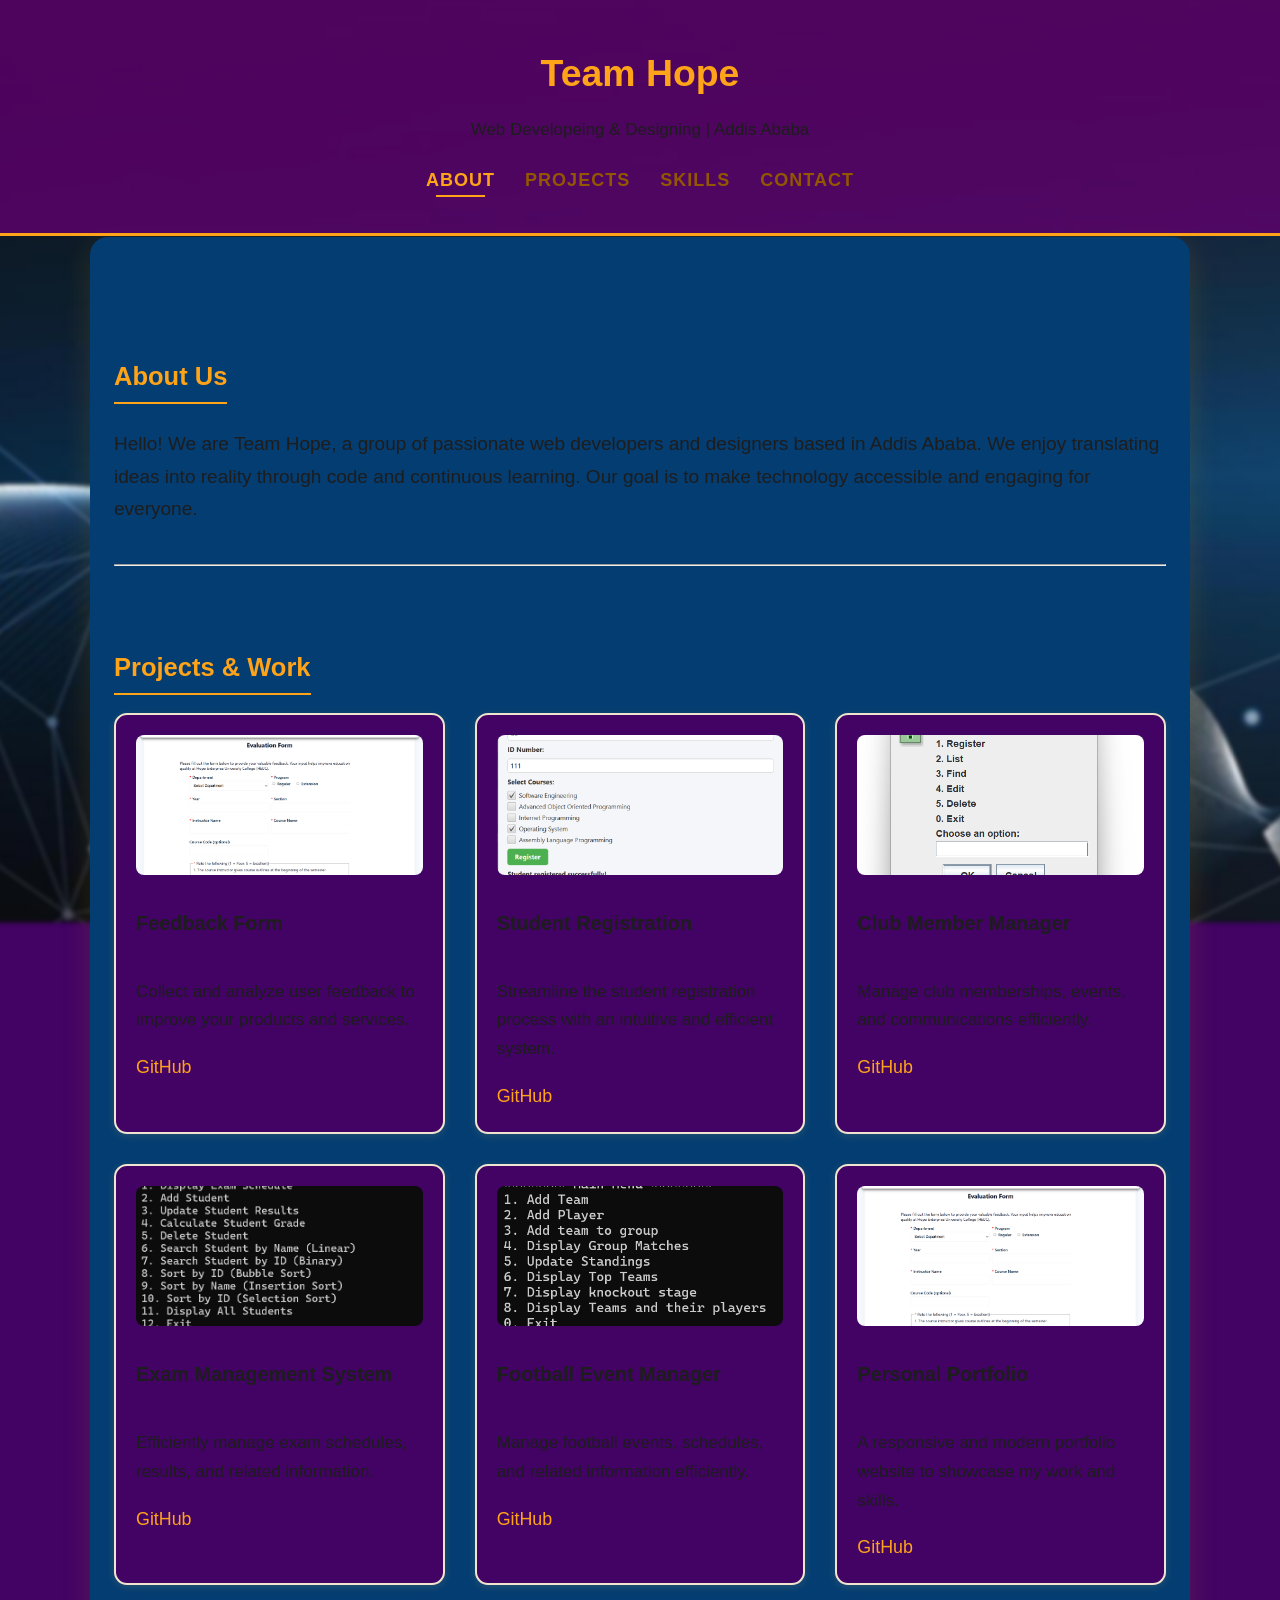
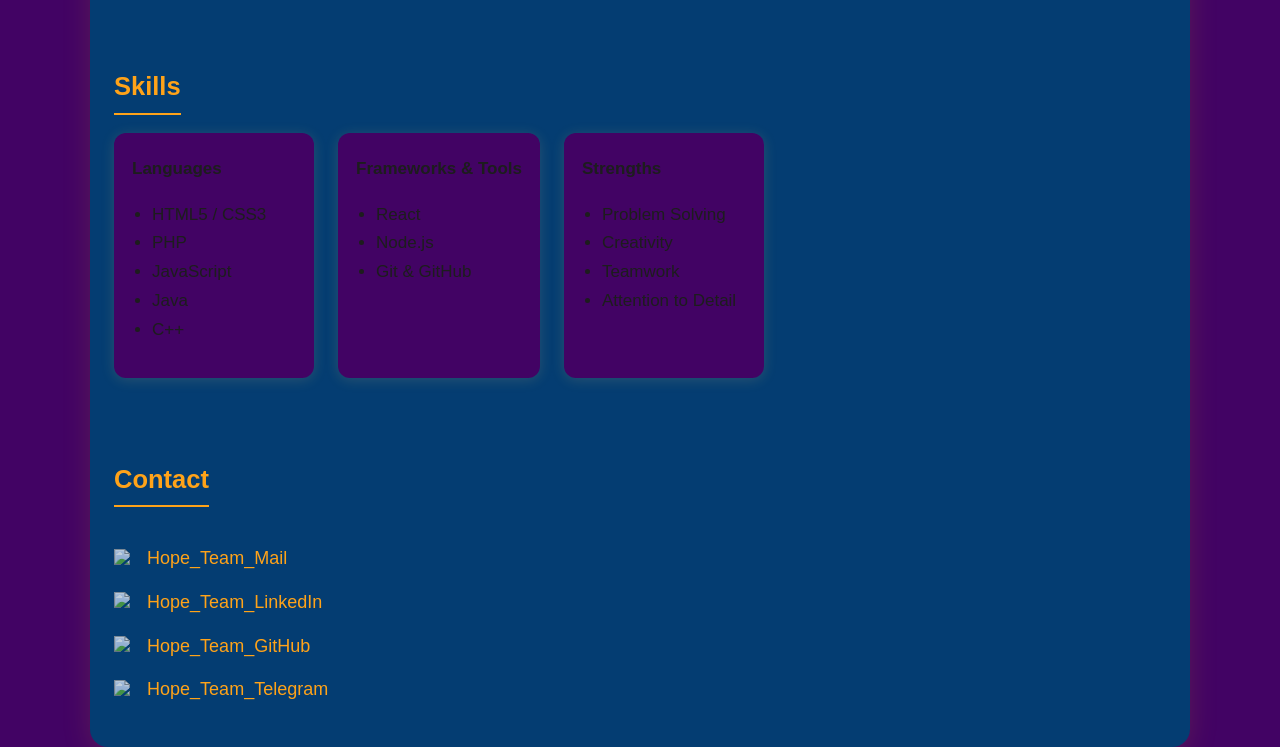
==== Portfolio/index.html @ ec2755a1 "Add files via upload" ====
<!DOCTYPE html>
<html lang="en">
<head>
    <meta charset="UTF-8">
    <title>Portfolio</title>
    <meta name="viewport" content="width=device-width, initial-scale=1">
    <link rel="stylesheet" href="style.css">
</head>
<body>    

     <header>
        <h1>Team Hope</h1>
        <div>Web Developeing & Designing | Addis Ababa</div>
        <nav>
            <a href="#about" class="menu-link active">About</a>
            <a href="#projects" class="menu-link">Projects</a>
            <a href="#skills" class="menu-link">Skills</a>
            <a href="#contact" class="menu-link">Contact</a>
        </nav>
    </header>
    <main>
        <section id="about">
            <h2>About Us</h2>
            <div class="about-text">
                Hello! We are Team Hope, a group of passionate web developers and designers based in Addis Ababa.
                We enjoy translating ideas into reality through code and continuous learning. Our goal is to make technology accessible and engaging for everyone.
            </div>
            <hr>
        </section>
        <section id="projects">
            <h2>Projects & Work</h2>
            <div class="projects-grid">

                <div class="project-card">
                    <img src="./recources/images/Feedback_sample.png" alt="Feedback Form">
                    <h3>Feedback Form</h3>
                    <p>Collect and analyze user feedback to improve your products and services.</p>
                    <div class="project-links">
                        <a href="https://github.com/Group-Git-Repositories/Feedback.git" target="_blank">GitHub</a>
                    </div>
                </div>
                <div class="project-card">
                    <img src="./recources/images/Student_Registration_sample.png" alt="Student Registration">
                    <h3>Student Registration</h3>
                    <p>Streamline the student registration process with an intuitive and efficient system.</p>
                    <div class="project-links">
                        <a href="https://github.com/Group-Git-Repositories/REGISTER.git" target="_blank">GitHub</a>
                    </div>
                </div>
                <div class="project-card">
                    <img src="./recources/images/Club_Member_Manager_sample.png" alt="Club Member Manager">
                    <h3>Club Member Manager</h3>
                    <p>Manage club memberships, events, and communications efficiently.</p>
                    <div class="project-links">
                        <a href="https://github.com/Group-Git-Repositories/Club-Registration.git" target="_blank">GitHub</a>
                       
                    </div>
                </div>
                <div class="project-card">
                    <img src="./recources/images/Exam_Management_System_sample.png" alt="Exam Management System">
                    <h3>Exam Management System</h3>
                    <p>Efficiently manage exam schedules, results, and related information.</p>
                    <div class="project-links">
                        <a href="https://github.com/Group-Git-Repositories/Exam-Schedule.git" target="_blank">GitHub</a>
                    </div>
                </div>
                <div class="project-card">
                    <img src="./recources/images/Football_Event_Manager_sample.png" alt="Football Event Manager">
                    <h3>Football Event Manager</h3>
                    <p>Manage football events, schedules, and related information efficiently.</p>
                    <div class="project-links">
                        <a href="https://github.com/Group-Git-Repositories/Football_Event_Manager.git" target="_blank">GitHub</a>
                        
                    </div>
                </div>
                <div class="project-card">
                    <img src="./recources/images/Feedback_sample.png" alt="Personal Portfolio">
                    <h3>Personal Portfolio</h3>
                    <p>A responsive and modern portfolio website to showcase my work and skills.</p>
                    <div class="project-links">
                        <a href="https://github.com/Group-Git-Repositories/Feedback.git" target="_blank">GitHub</a>
                        
                    </div>
                </div>
            </div>
        </section>
        <section id="skills">
            <h2>Skills</h2>
            <div class="skills-flex">
                <div class="skill-group">
                    <strong>Languages</strong>
                    <ul>
                        <li>HTML5 / CSS3</li>
                        <li>PHP</li>
                        <li>JavaScript</li>
                        <li>Java</li>
                        <li>C++</li>
                    </ul>
                </div>
                <div class="skill-group">
                    <strong>Frameworks & Tools</strong>
                    <ul>
                        <li>React</li>
                        <li>Node.js</li>
                        <li>Git & GitHub</li>
                    </ul>
                </div>
                <div class="skill-group">
                    <strong>Strengths</strong>
                    <ul>
                        <li>Problem Solving</li>
                        <li>Creativity</li>
                        <li>Teamwork</li>
                        <li>Attention to Detail</li>
                    </ul>
                </div>
            </div>
        </section>
        <!-- Contact Section -->
        <section id="contact">
            <h2>Contact</h2>
            <ul class="contact-list">
                <li>
                    <img src="https://cdn-icons-png.flaticon.com/512/732/732200.png" class="contact-icon" alt="Mail icon">
                    <a href="mailto:endalamawtewodros2@gmail.com">Hope_Team_Mail</a>
                </li>
                <li>
                    <img src="https://cdn-icons-png.flaticon.com/512/174/174857.png" class="contact-icon" alt="LinkedIn icon">
                    <a href="https://linkedin.com/in/janedoe" target="_blank">Hope_Team_LinkedIn</a>
                </li>
                <li>
                    <img src="https://cdn-icons-png.flaticon.com/512/25/25231.png" class="contact-icon" alt="GitHub icon">
                    <a href="https://github.com/Group-Git-Repositories?tab=repositories" target="_blank">Hope_Team_GitHub</a>
                </li>
                <li>
                    <img src="https://cdn-icons-png.flaticon.com/128/4423/4423663.png" class="contact-icon" alt="Telegram icon">
                    <a href="https://github.com/janedoe" target="_blank">Hope_Team_Telegram</a>
                </li>
            </ul>
        </section>
    </main>
    <script>
    // Smooth scroll active section highlighting
    const menuLinks = document.querySelectorAll('.menu-link');
    const sections = [...document.querySelectorAll('main section')];
    window.addEventListener('scroll', () => {
        let fromTop = window.scrollY + 100; // Slight offset for header
        menuLinks.forEach(link => link.classList.remove('active'));
        let current = sections[0];
        for (const section of sections) {
            if (section.offsetTop <= fromTop) current = section;
        }
        document.querySelectorAll('nav a').forEach(link => {
            if(link.getAttribute('href').substring(1) === current.id)
                link.classList.add('active');
        });
    });

    // Smooth scroll for clicks (optional, will work with scroll-behavior CSS, but this is more consistent)
    document.querySelectorAll('nav a').forEach(anchor => {
        anchor.addEventListener('click', function(e) {
            e.preventDefault();
            document.querySelector(this.getAttribute('href')).scrollIntoView({
                behavior: 'smooth'
            });
        });
    });
    </script>
</body>
</html>
---- Portfolio/style.css ----
:root {
            --main-bg: #420364;
            --accent: #ffa319;
            --secondary: #cfdfff;
            --text: #1d1d1d;
            --subtle: #925700;
            --highlight: #ffe066;
        }
        html {
            scroll-behavior: smooth;
        }
        * { box-sizing: border-box; }
        body {
            position: relative;
            font-family: 'Segoe UI', Calibri, Arial, sans-serif;
            margin: 0;
            background: var(--main-bg);
            color: var(--text);
            line-height: 1.7;
            font-size: 17px;
            min-height: 100vh;
            overflow-x: hidden;
        }

        body::before {
            content: '';
            position: fixed;
            inset: 0;
            z-index: -1;
            background-image: url('./recources/images/Background_Image.jpg');
            background-size: cover;
            background-position: center;
            background-attachment: fixed;
            filter: blur(2px);
            transform: scale(1.05);
        }

        header {
            background: rgba(95, 1, 112, 0.792);
            text-align: center;
            padding: 1em 1em 2em 1em;
            position: relative;
            border-bottom: 3px solid var(--accent);
        }
        nav {
            margin: 18px 0 0 0;
            display: flex;
            justify-content: center;
            gap: 22px;
            flex-wrap: wrap;
        }
        nav a {
            color: var(--subtle);
            font-weight: 600;
            text-decoration: none;
            text-transform: uppercase;
            letter-spacing: 1px;
            transition: color 0.2s;
            font-size: 1.06em;
            padding: 2px 4px;
            position: relative;
        }
        nav a:after {
            content: '';
            display: block;
            margin: auto;
            height: 2px;
            width: 0px;
            background: var(--accent);
            transition: width .24s;
        }
        nav a:hover, nav a.active {
            color: var(--accent);
        }
        nav a:hover:after,
        nav a.active:after {
            width: 70%;
        }
        h1 {
            font-size: 2.2em;
            margin-bottom: 10px;
            color: var(--accent);
        }
        h2 {
            font-size: 1.5em;
            color: var(--accent);
            margin-top: 40px;
            margin-bottom: 18px;
            border-bottom: 2.5px solid var(--accent);
            display: inline-block;
            padding-bottom: 4px;
        }
        main {
            max-width: 1100px;
            margin: 1px auto 0 auto;
            background: rgb(4, 61, 114);
            border-radius: 18px;
            box-shadow: 0 6px 30px #ffb81022;
            padding: 38px 24px 24px 24px;
        }
        section {
            margin-top: 40px;
        }

        /* Projects */
        .projects-grid {
            display: grid;
            grid-template-columns: repeat(auto-fit, minmax(270px, 1fr));
            gap: 30px;
        }
        .project-card {
            background: var(--main-bg);
            border-radius: 13px;
            border: 2.5px solid #f2e5cf;
            padding: 20px;
            color: var(--text);
            transition: border 0.32s, box-shadow 0.25s;
            display: flex;
            flex-direction: column;
            align-items: flex-start;
            box-shadow: 0 2px 8px #ffd87322;
        }
        .project-card:hover {
            border: 3.5px solid var(--accent);
            box-shadow: 0 0 0 5px var(--highlight);

        }
        .project-card img {
            width: 100%;
            height: 140px;
            object-fit: cover;
            border-radius: 8px;
            margin-bottom: 12px;
            background: #ffeab0;
            transition: transform 0.3s, height 0.3s;
        }

        .project-card img:hover {
            transform: scale(1.05);
            height: 220px;
            margin-top: 8px;
        }
        .project-links a {
            color: var(--accent);
            text-decoration: none;
            margin-right: 14px;
            font-size: 1.05em;
        }
        .project-links a:hover { text-decoration: underline; }

        /* Skills */
        .skills-flex {
            display: flex;
            flex-wrap: wrap;
            gap: 24px;
        }
        .skill-group {
            background: var(--main-bg);
            border-radius: 12px;
            padding: 22px 18px 16px 18px;
            min-width: 200px;
            box-shadow: 0 2px 14px #ffd87326;
        }
        .skill-group ul { padding-left: 20px; }

        /* About, Contact */
        .about-text {
            font-size: 1.12em;
            margin-top: 6px;
            margin-bottom: 2em;
        }
        .contact-list {
            list-style: none;
            padding: 0;
            font-size: 1.06em;
        }
        .contact-list li {
            margin-bottom: 13px;
            display: flex;
            align-items: center;
        }
        .contact-list a {
            color: var(--accent);
            text-decoration: none;
            margin-left: 6px;
        }
        .contact-list a:hover { text-decoration: underline; }
        .contact-icon {
            width: 20px;
            height: 20px;
            margin-right: 7px;
            opacity: 0.75;
        }

        /* Responsive tweaks */
        @media (max-width: 700px) {
            main { padding: 13px 5px; }
            .skills-flex { flex-direction: column; gap: 9px;}
        }
        @media (max-width: 550px) {
            header { padding-top: 1.4em; padding-bottom: 1.7em;}
        }
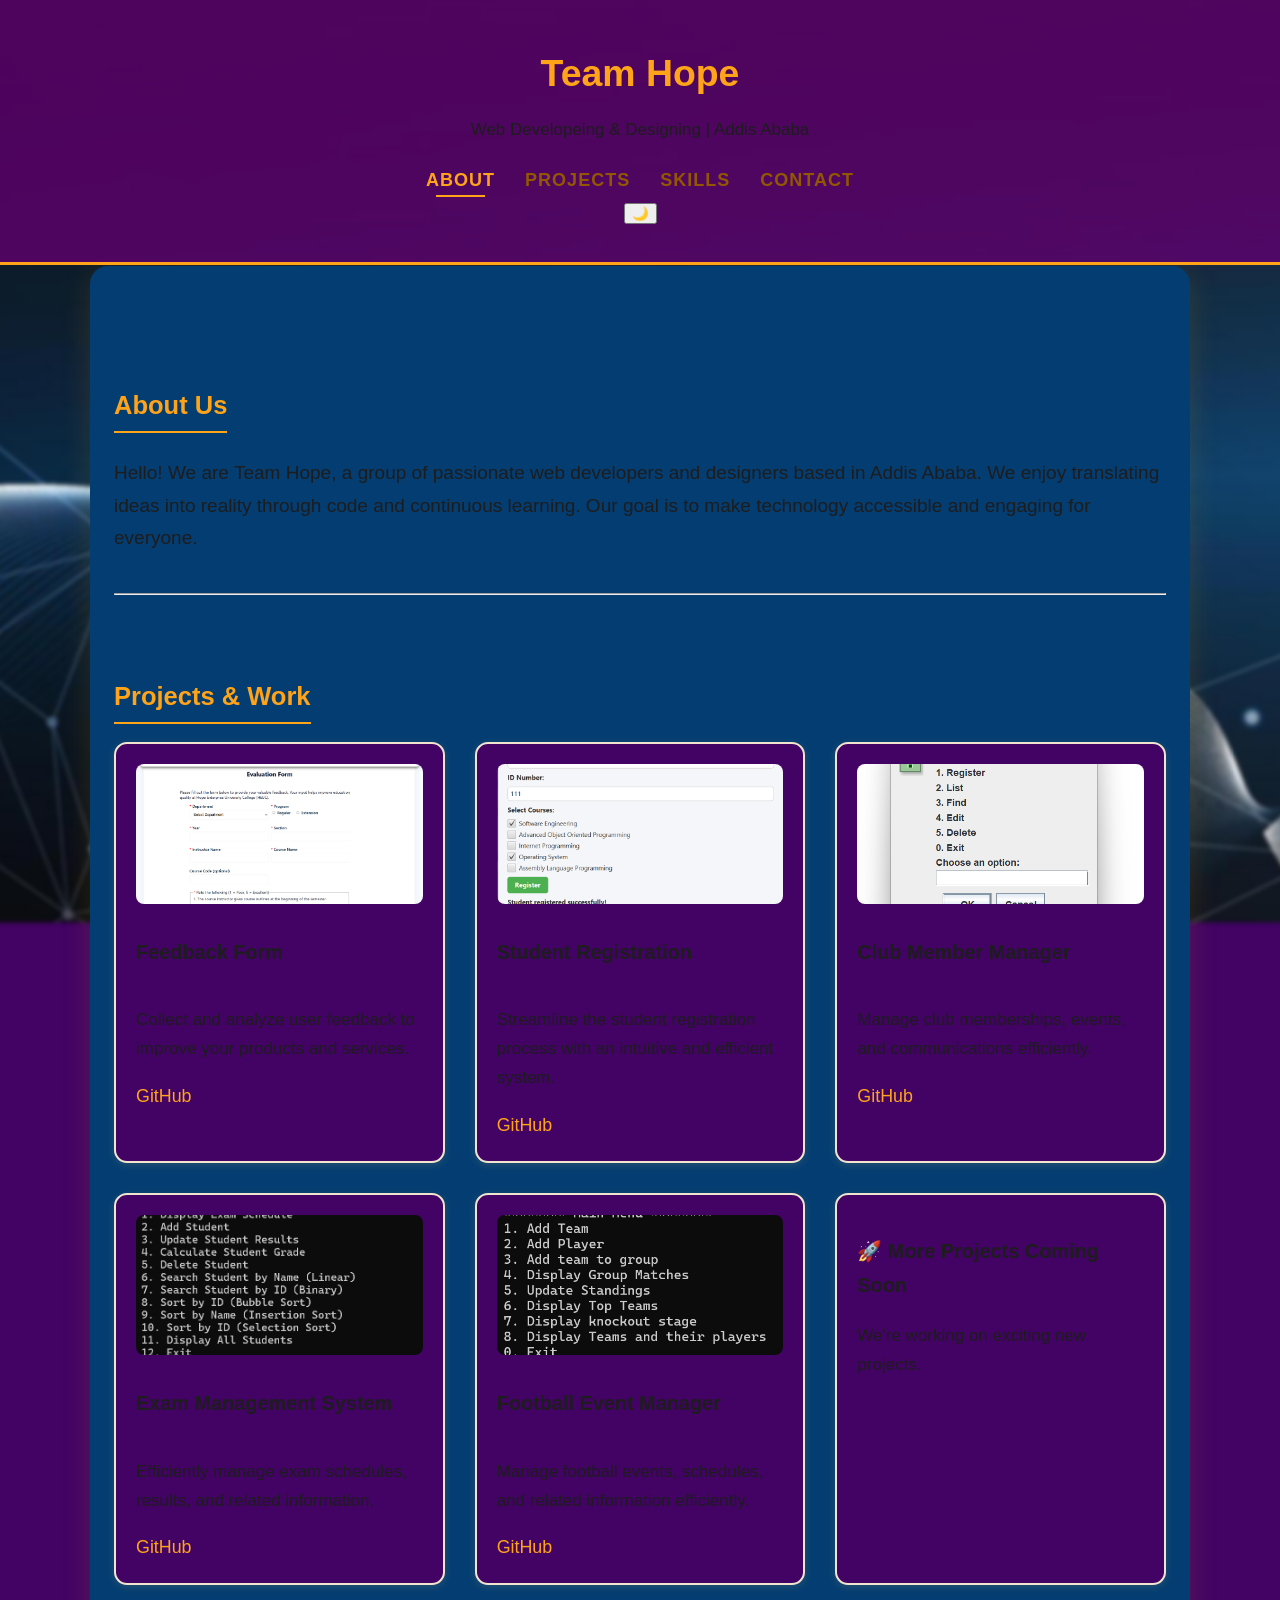
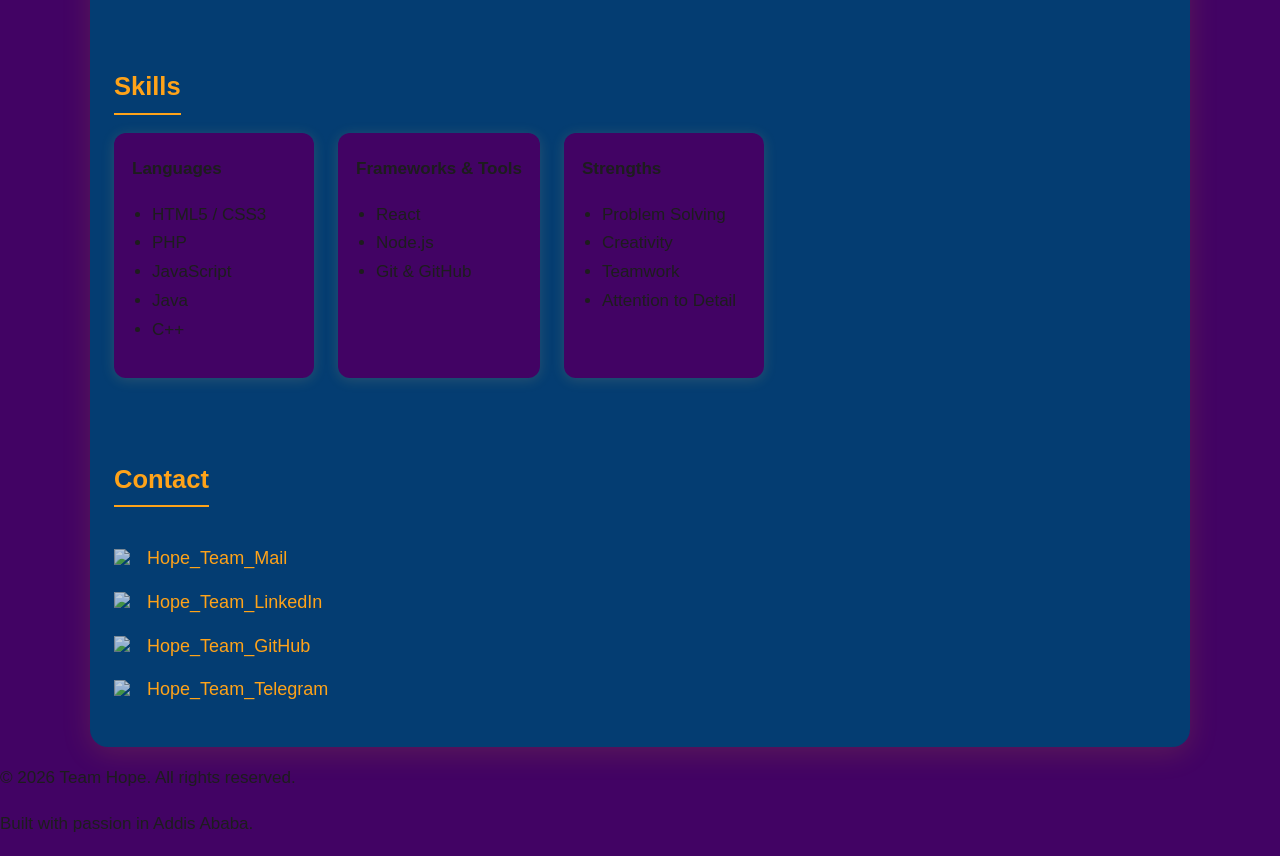
==== commit 86b57846: "Refactor portfolio HTML and add theme toggle Updated the portfolio HTML structure, added a theme tog" ====
--- a/Portfolio/index.html
+++ b/Portfolio/index.html
@@ -2,7 +2,8 @@
 <html lang="en">
 <head>
     <meta charset="UTF-8">
-    <title>Portfolio</title>
+    <title>TeamHopePortfolio</title>
+    <link rel="icon" href="https://cdn-icons-png.flaticon.com/512/2917/2917242.png" type="image/png">
     <meta name="viewport" content="width=device-width, initial-scale=1">
     <link rel="stylesheet" href="style.css">
 </head>
@@ -17,6 +18,7 @@
             <a href="#skills" class="menu-link">Skills</a>
             <a href="#contact" class="menu-link">Contact</a>
         </nav>
+        <button id="theme-toggle" class="theme-toggle-btn">🌙</button>
     </header>
     <main>
         <section id="about">
@@ -73,13 +75,10 @@
                         
                     </div>
                 </div>
-                <div class="project-card">
-                    <img src="./recources/images/Feedback_sample.png" alt="Personal Portfolio">
-                    <h3>Personal Portfolio</h3>
-                    <p>A responsive and modern portfolio website to showcase my work and skills.</p>
-                    <div class="project-links">
-                        <a href="https://github.com/Group-Git-Repositories/Feedback.git" target="_blank">GitHub</a>
-                        
+                <div class="project-card coming-soon">
+                    <div class="coming-soon-content">
+                        <h3>🚀 More Projects Coming Soon</h3>
+                        <p>We're working on exciting new projects.</p>
                     </div>
                 </div>
             </div>
@@ -134,12 +133,36 @@
                 </li>
                 <li>
                     <img src="https://cdn-icons-png.flaticon.com/128/4423/4423663.png" class="contact-icon" alt="Telegram icon">
-                    <a href="https://github.com/janedoe" target="_blank">Hope_Team_Telegram</a>
+                    <a href="https://t.me/hope_teams" target="_blank">Hope_Team_Telegram</a>
                 </li>
             </ul>
         </section>
     </main>
+    <footer>
+        <p>&copy; 2026 Team Hope. All rights reserved.</p>
+        <p>Built with passion in Addis Ababa.</p>
+    </footer>
     <script>
+    // Theme toggle
+    const toggle = document.getElementById('theme-toggle');
+    const currentTheme = localStorage.getItem('theme');
+    if (currentTheme) {
+        document.body.classList.add(currentTheme);
+    }
+    updateToggleIcon();
+
+    toggle.addEventListener('click', function() {
+        document.body.classList.toggle('light-mode');
+        const theme = document.body.classList.contains('light-mode') ? 'light-mode' : '';
+        localStorage.setItem('theme', theme);
+        updateToggleIcon();
+    });
+
+    function updateToggleIcon() {
+        const isLight = document.body.classList.contains('light-mode');
+        toggle.textContent = isLight ? '☀️' : '🌙';
+    }
+
     // Smooth scroll active section highlighting
     const menuLinks = document.querySelectorAll('.menu-link');
     const sections = [...document.querySelectorAll('main section')];
@@ -167,4 +190,4 @@
     });
     </script>
 </body>
-</html>+</html>
